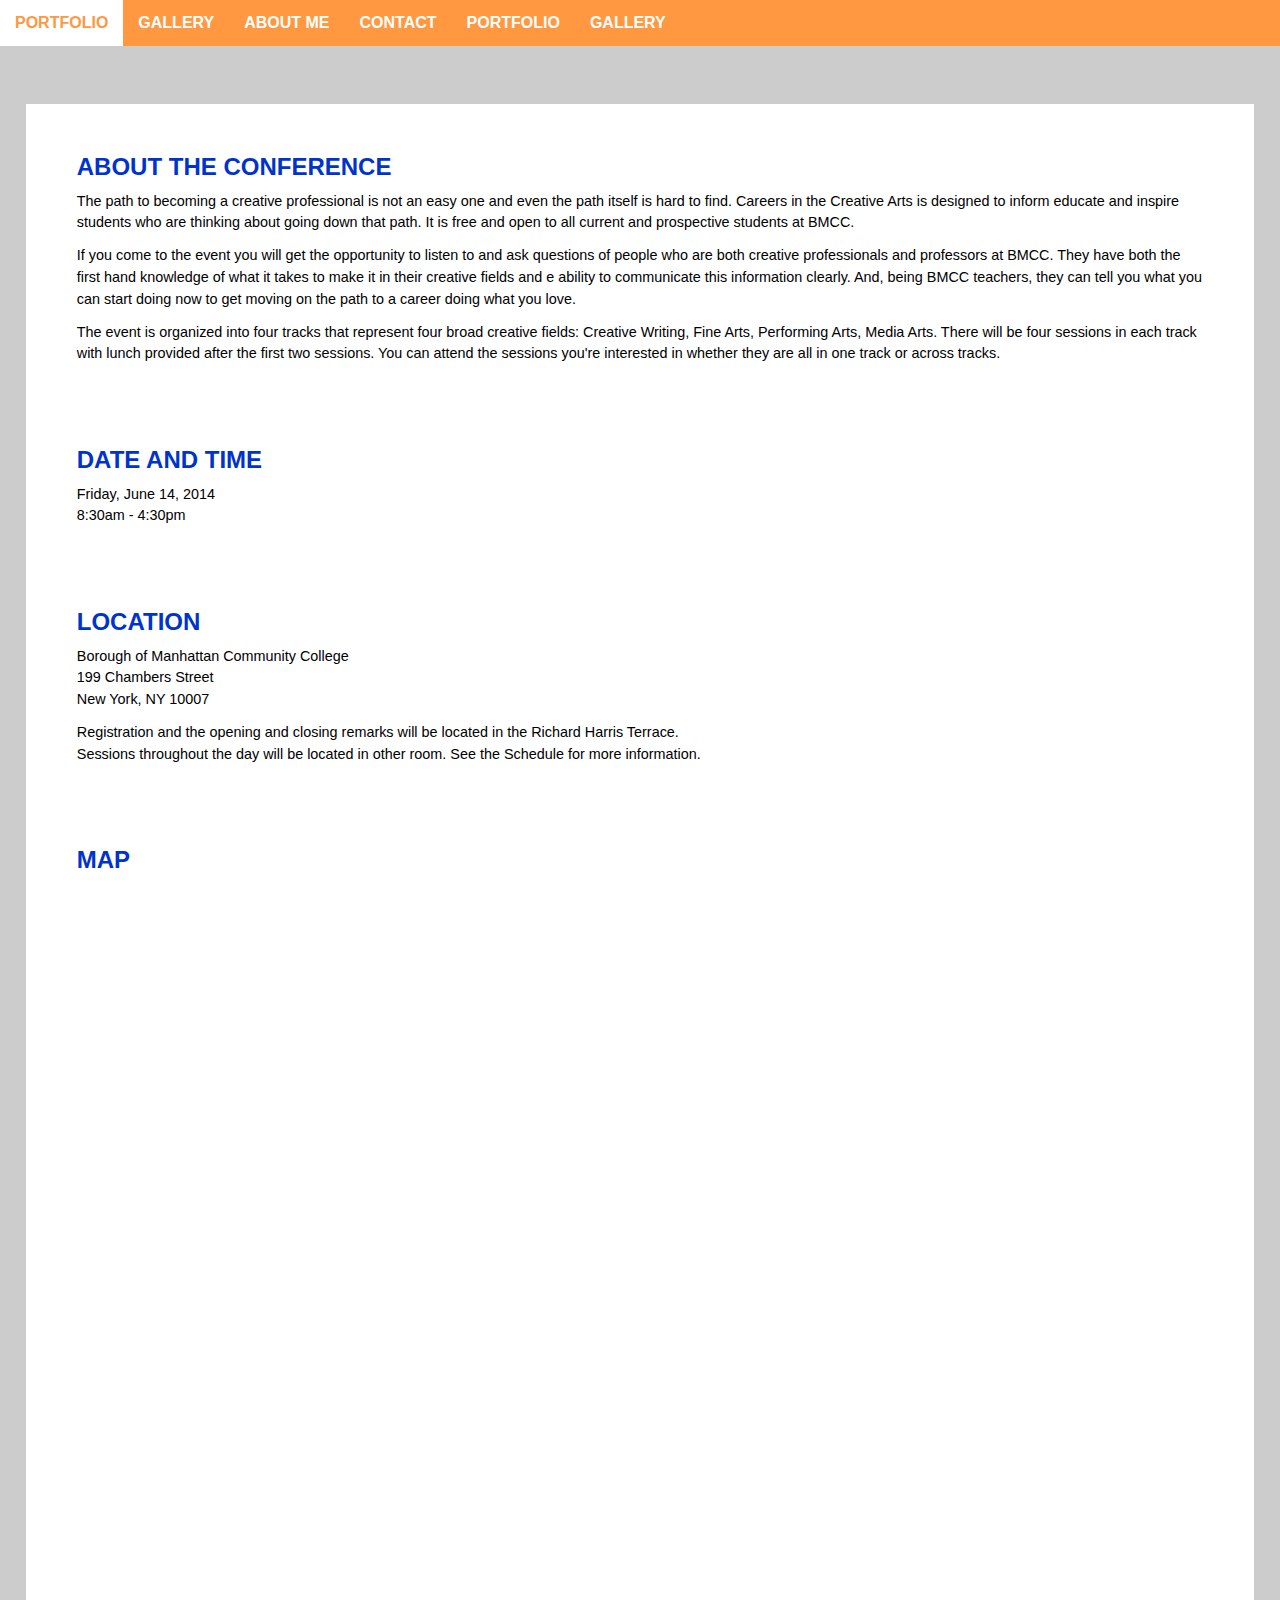
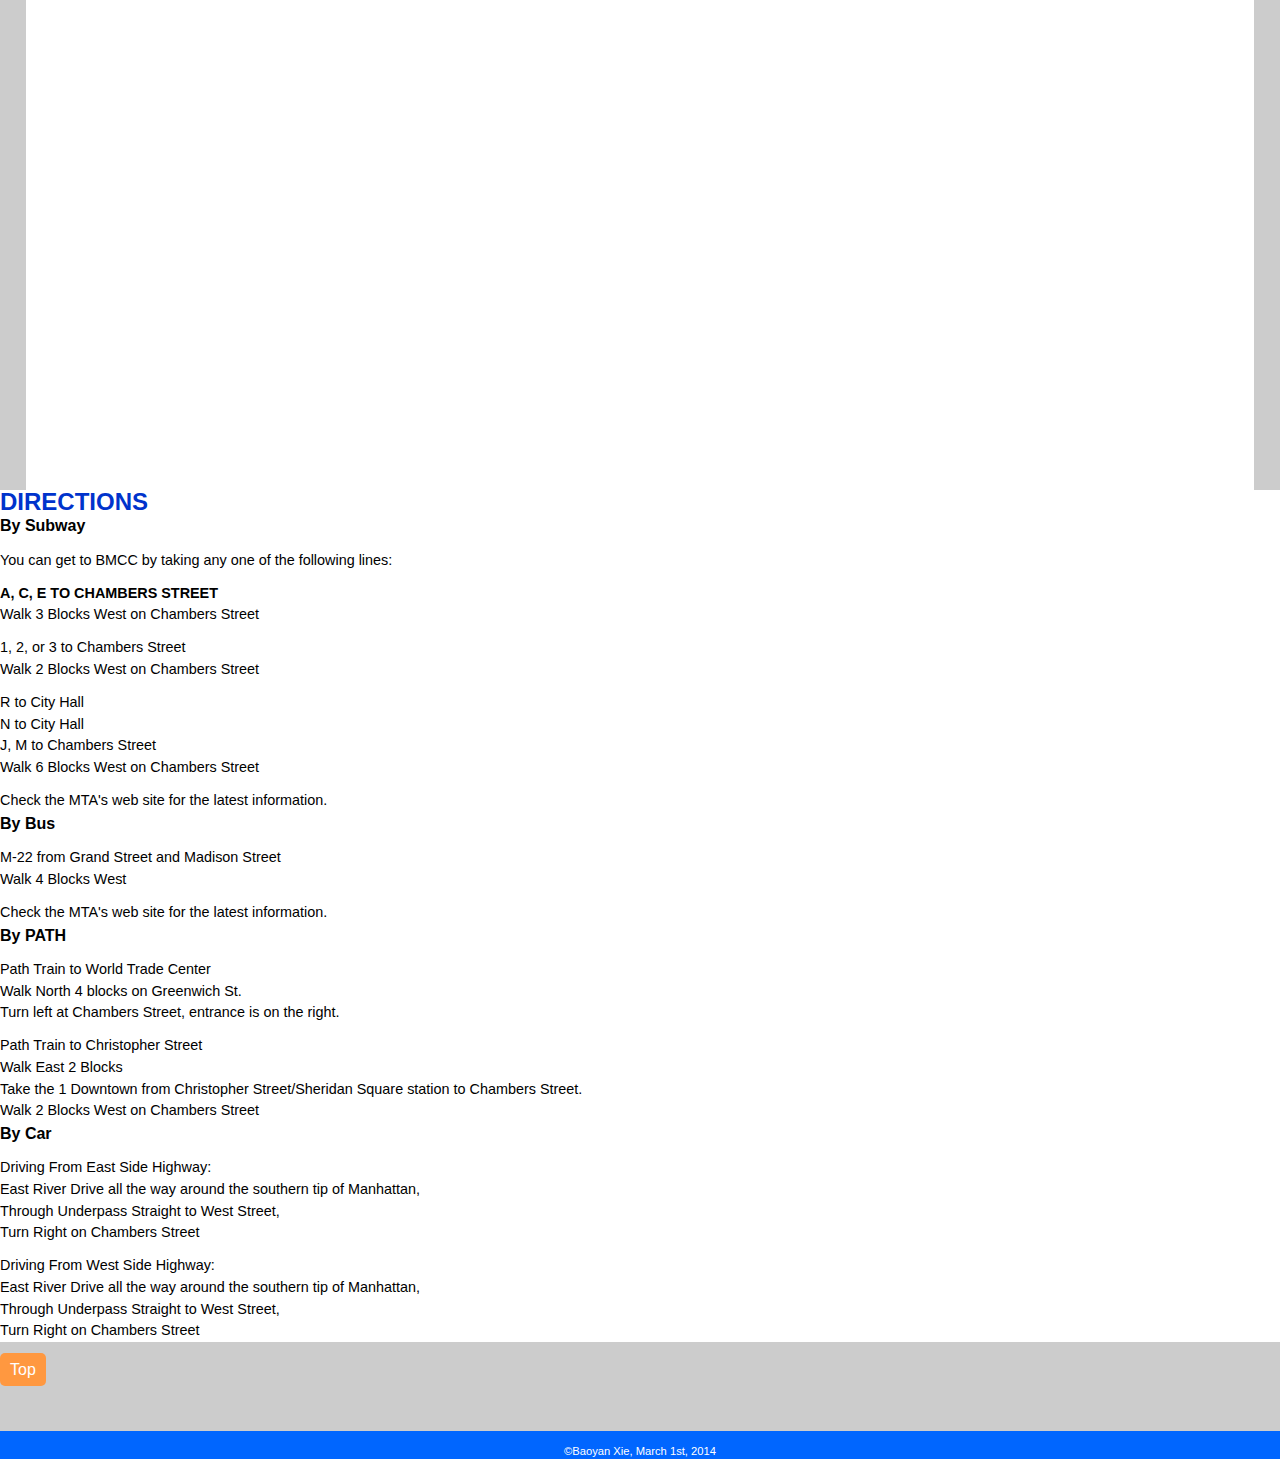
==== info.html @ 3017a3a6 "first version html" ====
<!doctype html>
<html>
<head>
<meta charset="UTF-8">
<title>About</title>
<link rel="stylesheet" type="text/css" href="css/resetsheet.css">
<link rel="stylesheet" type="text/css" href="css/about.css">
</head>

<body>
<div id="top"></div>
<header>
<h1>Careers in the Creative Arts</h1>
<div class="menu" id="menu-button">
    <a href="#main_nav">Menu</a>
    </div>
</header>
           
	<section class="track" id="about">
		<h1>ABOUT THE CONFERENCE</h1>
		<p>The path to becoming a creative professional is not an easy one and even the path itself is hard to find. Careers in the Creative Arts is designed to inform educate and inspire students who are thinking about going down that path. It is free and open to all current and prospective students at BMCC.</p>

		<p>If you come to the event you will get the opportunity to listen to and ask questions of people who are both creative professionals and professors at BMCC. They have both the first hand knowledge of what it takes to make it in their creative fields and e ability to communicate this information clearly.  And, being BMCC teachers, they can tell you what you can start doing now to get moving on the path to a career doing what you love.</p>

		<p>The event is organized into four tracks that represent four broad creative fields: Creative Writing, Fine Arts, Performing Arts, Media Arts. There will be four sessions in each track with lunch provided after the first two sessions. You can attend the sessions you're interested in whether they are all in one track or across tracks.</p>
    </section>

    <section class="track" id="time">
		<h2>DATE AND TIME</h2>
		<p>Friday, June 14, 2014<br>
			8:30am - 4:30pm</p>
	</section>

	<section class="track" id="location">
		<h2>LOCATION</h2>
		<p>Borough of Manhattan Community College<br>
			199 Chambers Street<br> 
			New York, NY 10007</p>

		<p>Registration and the opening and closing remarks will be located in the Richard Harris Terrace. <br>Sessions throughout the day will be located in other room. See the Schedule for more information.</p>
	</section>

<section class="track" id="map">
<h2>MAP</h2>
<div id="google" class="google-map">
<iframe src="https://www.google.com/maps/embed?pb=!1m18!1m12!1m3!1d1511.9999546933673!2d-74.01261829762271!3d40.71801849226833!2m3!1f0!2f0!3f0!3m2!1i1024!2i768!4f13.1!3m3!1m2!1s0x89c25a1e0db46837%3A0x97328f4c4e77998f!2s199+Chambers+St!5e0!3m2!1sen!2sus!4v1393275321458" width="285" height="300" frameborder="0" style="border:0"></iframe>
</div>
</section>

	<section class="directions" id="subway">
		<h2>DIRECTIONS</h2>
        <h3>By Subway </h3>
		<p>You can get to BMCC by taking any one of the following lines:</p>

		<p><strong>A, C, E to Chambers Street</strong><br>
		Walk 3 Blocks West on Chambers Street</p>

		<p>1, 2, or 3 to Chambers Street<br>
		Walk 2 Blocks West on Chambers Street</p>

		<p>R to City Hall<br>
		N to City Hall<br>
		J, M to Chambers Street<br>
		Walk 6 Blocks West on Chambers Street</p>

		<p>Check the MTA's web site for the latest information.</p>
	</section>


	<section class="directions" id="bus">
		<h3>By Bus</h3>
		<p>M-22 from Grand Street and Madison Street<br>
		Walk 4 Blocks West</p>

		<p>Check the MTA's web site for the latest information.</p>
	</section>

	<section class="directions" id="path">
		<h3>By PATH</h3>
		<p>Path Train to World Trade Center<br>
		Walk North 4 blocks on Greenwich St.<br>
		Turn left at Chambers Street, entrance is on the right.</p>

		<p>Path Train to Christopher Street<br>
		Walk East 2 Blocks<br>
		Take the 1 Downtown from Christopher Street/Sheridan Square station to Chambers Street.<br> 
		Walk 2 Blocks West on Chambers Street</p>
	</section>

	<section class="directions" id="car">
		<h3>By Car</h3>

		<p>Driving From East Side Highway:<br>
		East River Drive all the way around the southern tip of Manhattan,<br>
		Through Underpass Straight to West Street, <br>
		Turn Right on Chambers Street</p>

		<p>Driving From West Side Highway:<br>
		East River Drive all the way around the southern tip of Manhattan,<br>
		Through Underpass Straight to West Street,<br> 
		Turn Right on Chambers Street</p>
	</section>
    
    <div class="top">
	       <a href="#top">Top</a>
           </div>
           
    <div class="container"> 
    <nav id="main_nav" >
      <ul>
          <li><a href="">Portfolio</a></li>
          <li><a href="">Gallery</a></li>
          <li><a href="">About Me</a></li>
          <li><a href="">Contact</a></li>
        <li><a href="">Portfolio</a></li>
          <li><a href="">Gallery</a></li>
       </ul>
    </nav><!--end main_nav -->  
 </div> <!-- end contanier -->
 
</body>

<footer>

<small>&copy;Baoyan Xie, March 1st, 2014</small>
</footer>
</html>
---- css/resetsheet.css ----
/* http://meyerweb.com/eric/tools/css/reset/ 
   v2.0 | 20110126
   License: none (public domain)
*/

html, body, div, span, applet, object, iframe,
h1, h2, h3, h4, h5, h6, p, blockquote, pre,
a, abbr, acronym, address, big, cite, code,
del, dfn, em, img, ins, kbd, q, s, samp,
small, strike, strong, sub, sup, tt, var,
b, u, i, center,
dl, dt, dd, ol, ul, li,
fieldset, form, label, legend,
table, caption, tbody, tfoot, thead, tr, th, td,
article, aside, canvas, details, embed, 
figure, figcaption, footer, header, hgroup, 
menu, nav, output, ruby, section, summary,
time, mark, audio, video {
	margin: 0;
	padding: 0;
	border: 0;
	font-size: 100%;
	font: inherit;
	vertical-align: baseline;
}
/* HTML5 display-role reset for older browsers */
article, aside, details, figcaption, figure, 
footer, header, hgroup, menu, nav, section {
	display: block;
}
body {
	line-height: 1;
}
ol, ul {
	list-style: none;
}
blockquote, q {
	quotes: none;
}
blockquote:before, blockquote:after,
q:before, q:after {
	content: '';
	content: none;
}
table {
	border-collapse: collapse;
	border-spacing: 0;
}
---- css/about.css ----
@charset "utf-8";
/* CSS Document */

/* apply a natural box layout model to all elements */
*, *:before, *:after {
-moz-box-sizing: border-box; 
-webkit-box-sizing: border-box; 
box-sizing: border-box;
}
img,video{width: auto; max-width: 100%; height: auto; margin: 0 auto 1em;
}

body{
	width:100%;
	margin:0 auto;
	line-height:1.5;
	font-family:Arial, Helvetica, sans-serif;
	background-color:#CCC;
}
/* make images and video elements responsive */
img,video{width: auto; max-width: 100%; height: auto; margin: 0 auto 1em;}

header{
	margin-bottom:5em;
	background-color:#2F63CF;
}
.track{
	width:96%;
	/* margin:0 auto; */
	margin-left:auto;
	margin-right:auto;
	padding:4% 4%;
	background-color:#FFF;
	padding-bottom:2em;
}
h1,h2{
	font-weight:bold;
	line-height:1em;
	color:#03C;
	font-size:1.5em;
}

header h1{
	margin-bottom:2em;
}

h3{
	font-weight:bold;
}
p{
	font-size:0.9em;
	margin-top:0.8em;
}

strong{
	font-weight:900;
}



/* 
Directions Page
*/
.directions{
	background-color:white;
}
.directions strong{
	text-transform: uppercase;
}



footer{
	text-align:center;
	font-size:0.7em;
	color:#fff;
	margin-top:-8px;
	background-color:#06F;
	padding-top:1em;
}
.top a{
  padding:0.5em 0.625em; /*10/16 */
  background-color:#FF9840;
  border-radius:5px;
  color: #fff;
  text-decoration:none;
}
.top{
	margin-top:1em;
	margin-bottom:-0.65em;
}
.container{
	margin-top:1em;
}




/* ----------------------------------
google map
----------------------------------- */
.google-map{
	
 position: relative;
    padding-bottom: 105.263157894737%; 
    height: 0;
}
.google-map iframe {
    position: absolute;
    top: 0;
    left: 0;
    width: 100%;
    height: 100%;
	margin-top:1em;
}

/* ---------------------------------
Navigation Styles
----------------------------------- */


#main_nav{
  clear:both;
}  

#main_nav ul{
  list-style: none;
}

#main_nav li a{
  display:block;
  color:#fff;
  background-color:#FF9840;
  text-transform: uppercase;
  padding: 0.625em; /* 10/16 */
  text-decoration:none;
  border-bottom: 1px solid;
  font-weight:800;
}

#main_nav li a:hover{
  color:#FF9840;
  background-color: #fff;
}
  
/* menu button */
.menu a{
  padding:0.5em 0.625em; /*10/16 */
  background-color:#FF9840;
  border-radius:3px;
  color: #fff;
  text-decoration:none;
}

.menu a:hover{
  color:#555;
  background-color:#FF9840;
}
 
.menu{
  /*margin-top:-8em;*/
}

/* ==========================
*  Media Queries for Main Nav
*  ========================== */
/* these don't have to be separate. We did so for two reasons:
1. Easy to copy and paste this into new design
2. Depending on your site you may need separate break points for the nav. You may want to see what width is needed to fit your nav horizontally without breaking and use that as the breakpoint. 

It should also be noted that there is only one media query because this CSS moves the nav to the top where it can stay for all of the other sizes.
*/

/* 656 / 16 */
@media only screen and (min-width:42.75em) {
	/* hide the menu button */
  .menu{
	  display:none;
  }
  
/* move main_nav to top of the screen */
  #main_nav{
    position:absolute;
    top:0;
    left:0;
    width:100%;
   overflow:hidden;
    background-color:#FF9840;
  }
  
  #main_nav li{
    display:inline;
    line-height:1em;
  }
  #main_nav li a{
    float:left;
    padding: 0.9375em; /* 10/16  and  15/16 */
    border-bottom: none;
  }
  
/* hide the link to top in the nav */
  #main_nav li a.top{
    display: none;
  }
  /* move the rest of the page down accordingly */
  .container{
   margin-top:3.75em;  /*60 / 16 */ 
  }
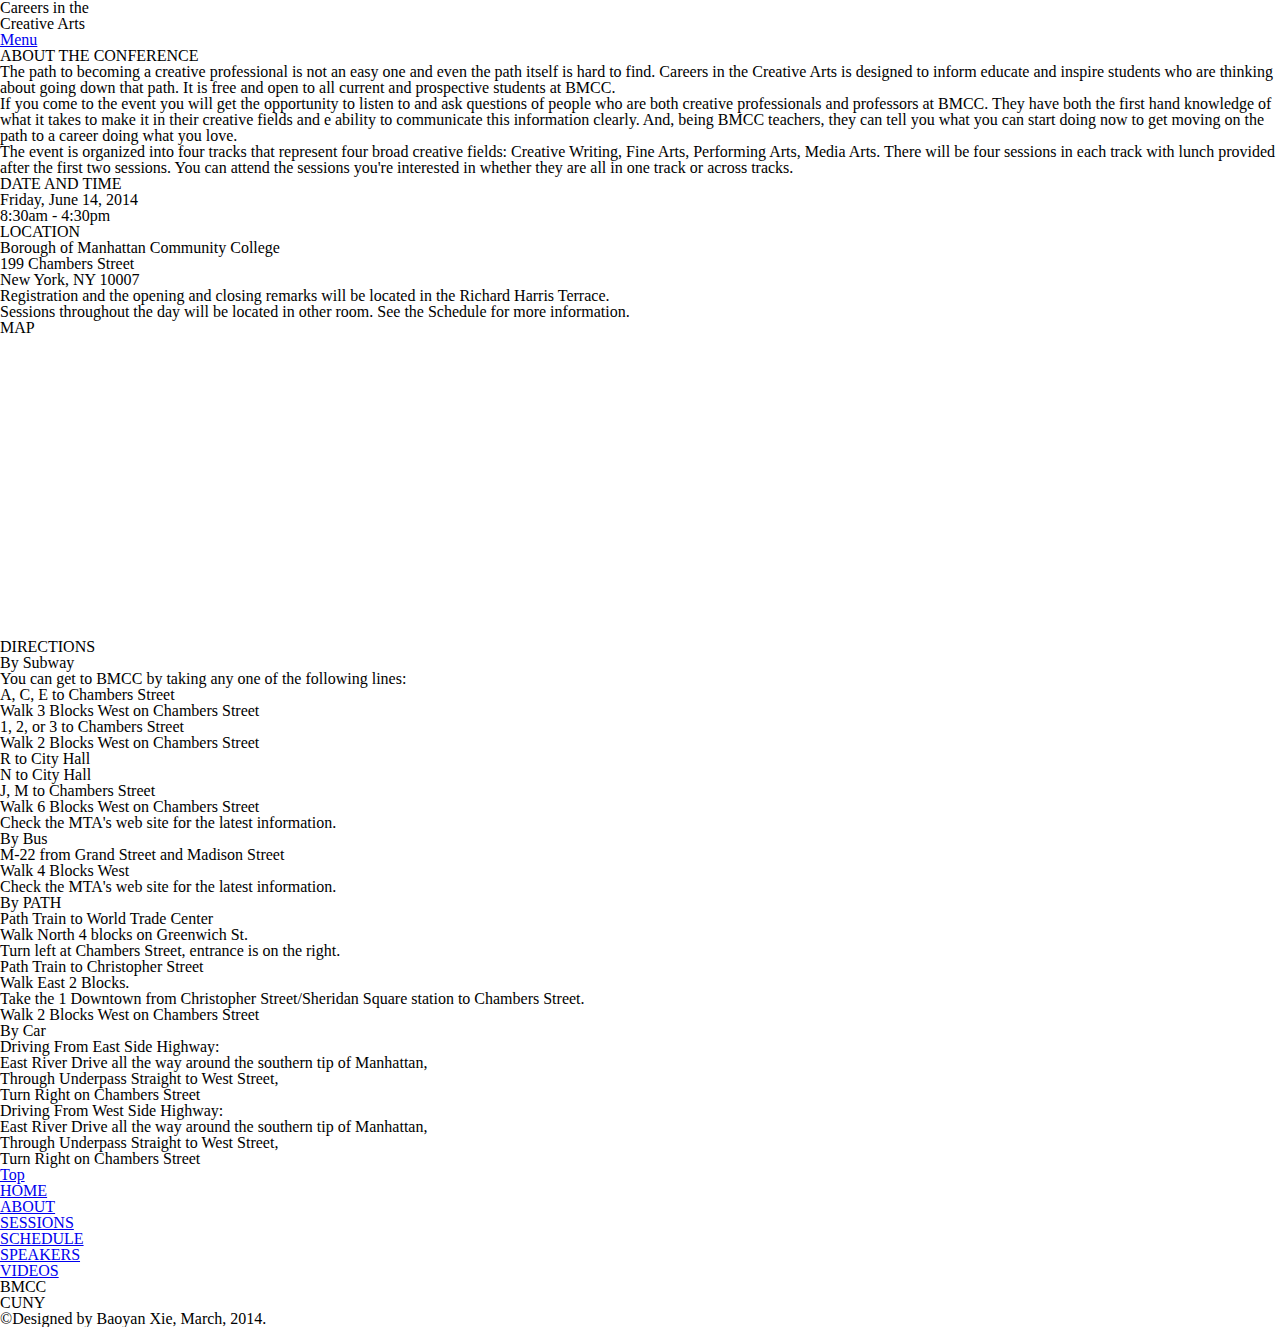
==== commit f7f5a699: "first draft (new modified)" ====
--- a/info.html
+++ b/info.html
@@ -2,21 +2,21 @@
 <html>
 <head>
 <meta charset="UTF-8">
-<title>About</title>
+<title>About Me</title>
 <link rel="stylesheet" type="text/css" href="css/resetsheet.css">
-<link rel="stylesheet" type="text/css" href="css/about.css">
+<link rel="stylesheet" type="text/css" href="css/info.css">
 </head>
 
 <body>
 <div id="top"></div>
 <header>
-<h1>Careers in the Creative Arts</h1>
+<h1>Careers in the <br>Creative Arts</h1>
 <div class="menu" id="menu-button">
     <a href="#main_nav">Menu</a>
     </div>
 </header>
            
-	<section class="track" id="about">
+	<section class="info track" id="about">
 		<h1>ABOUT THE CONFERENCE</h1>
 		<p>The path to becoming a creative professional is not an easy one and even the path itself is hard to find. Careers in the Creative Arts is designed to inform educate and inspire students who are thinking about going down that path. It is free and open to all current and prospective students at BMCC.</p>
 
@@ -25,13 +25,13 @@
 		<p>The event is organized into four tracks that represent four broad creative fields: Creative Writing, Fine Arts, Performing Arts, Media Arts. There will be four sessions in each track with lunch provided after the first two sessions. You can attend the sessions you're interested in whether they are all in one track or across tracks.</p>
     </section>
 
-    <section class="track" id="time">
+    <section class="date track" id="time">
 		<h2>DATE AND TIME</h2>
 		<p>Friday, June 14, 2014<br>
 			8:30am - 4:30pm</p>
 	</section>
 
-	<section class="track" id="location">
+	<section class="location track" id="location">
 		<h2>LOCATION</h2>
 		<p>Borough of Manhattan Community College<br>
 			199 Chambers Street<br> 
@@ -40,7 +40,7 @@
 		<p>Registration and the opening and closing remarks will be located in the Richard Harris Terrace. <br>Sessions throughout the day will be located in other room. See the Schedule for more information.</p>
 	</section>
 
-<section class="track" id="map">
+<section class="map track" id="map">
 <h2>MAP</h2>
 <div id="google" class="google-map">
 <iframe src="https://www.google.com/maps/embed?pb=!1m18!1m12!1m3!1d1511.9999546933673!2d-74.01261829762271!3d40.71801849226833!2m3!1f0!2f0!3f0!3m2!1i1024!2i768!4f13.1!3m3!1m2!1s0x89c25a1e0db46837%3A0x97328f4c4e77998f!2s199+Chambers+St!5e0!3m2!1sen!2sus!4v1393275321458" width="285" height="300" frameborder="0" style="border:0"></iframe>
@@ -55,12 +55,12 @@
 		<p><strong>A, C, E to Chambers Street</strong><br>
 		Walk 3 Blocks West on Chambers Street</p>
 
-		<p>1, 2, or 3 to Chambers Street<br>
+		<p><strong>1, 2, or 3 to Chambers Street</strong><br>
 		Walk 2 Blocks West on Chambers Street</p>
 
-		<p>R to City Hall<br>
-		N to City Hall<br>
-		J, M to Chambers Street<br>
+		<p><strong>R to City Hall</strong><br>
+		<strong>N to City Hall</strong><br>
+		<strong>J, M to Chambers Street</strong><br>
 		Walk 6 Blocks West on Chambers Street</p>
 
 		<p>Check the MTA's web site for the latest information.</p>
@@ -69,7 +69,7 @@
 
 	<section class="directions" id="bus">
 		<h3>By Bus</h3>
-		<p>M-22 from Grand Street and Madison Street<br>
+		<p><strong>M-22 from Grand Street and Madison Street</strong><br>
 		Walk 4 Blocks West</p>
 
 		<p>Check the MTA's web site for the latest information.</p>
@@ -77,25 +77,25 @@
 
 	<section class="directions" id="path">
 		<h3>By PATH</h3>
-		<p>Path Train to World Trade Center<br>
+		<p><strong>Path Train to World Trade Center</strong><br>
 		Walk North 4 blocks on Greenwich St.<br>
 		Turn left at Chambers Street, entrance is on the right.</p>
 
-		<p>Path Train to Christopher Street<br>
-		Walk East 2 Blocks<br>
-		Take the 1 Downtown from Christopher Street/Sheridan Square station to Chambers Street.<br> 
+		<p><strong>Path Train to Christopher Street</strong><br>
+		Walk East 2 Blocks.<br>
+		Take the 1 Downtown from Christopher Street/Sheridan Square station to Chambers Street.<br>
 		Walk 2 Blocks West on Chambers Street</p>
 	</section>
 
 	<section class="directions" id="car">
 		<h3>By Car</h3>
 
-		<p>Driving From East Side Highway:<br>
+		<p><strong>Driving From East Side Highway:</strong><br>
 		East River Drive all the way around the southern tip of Manhattan,<br>
 		Through Underpass Straight to West Street, <br>
 		Turn Right on Chambers Street</p>
 
-		<p>Driving From West Side Highway:<br>
+		<p><strong>Driving From West Side Highway:</strong><br>
 		East River Drive all the way around the southern tip of Manhattan,<br>
 		Through Underpass Straight to West Street,<br> 
 		Turn Right on Chambers Street</p>
@@ -108,12 +108,12 @@
     <div class="container"> 
     <nav id="main_nav" >
       <ul>
-          <li><a href="">Portfolio</a></li>
-          <li><a href="">Gallery</a></li>
-          <li><a href="">About Me</a></li>
-          <li><a href="">Contact</a></li>
-        <li><a href="">Portfolio</a></li>
-          <li><a href="">Gallery</a></li>
+         <li><a href="index.html">HOME</a></li>
+          <li><a href="info.html">ABOUT</a></li>
+          <li><a href="sessions.html">SESSIONS</a></li>
+          <li><a href="schedule.html">SCHEDULE</a></li>
+          <li><a href="speakers.html">SPEAKERS</a></li>
+          <li><a href="videos.html">VIDEOS</a></li>
        </ul>
     </nav><!--end main_nav -->  
  </div> <!-- end contanier -->
@@ -121,7 +121,9 @@
 </body>
 
 <footer>
-
-<small>&copy;Baoyan Xie, March 1st, 2014</small>
+<div id="bmcc">
+<p><strong>BMCC<br>CUNY</strong></p>
+</div>
+<small>&copy;Designed by Baoyan Xie, March, 2014.</small>
 </footer>
 </html>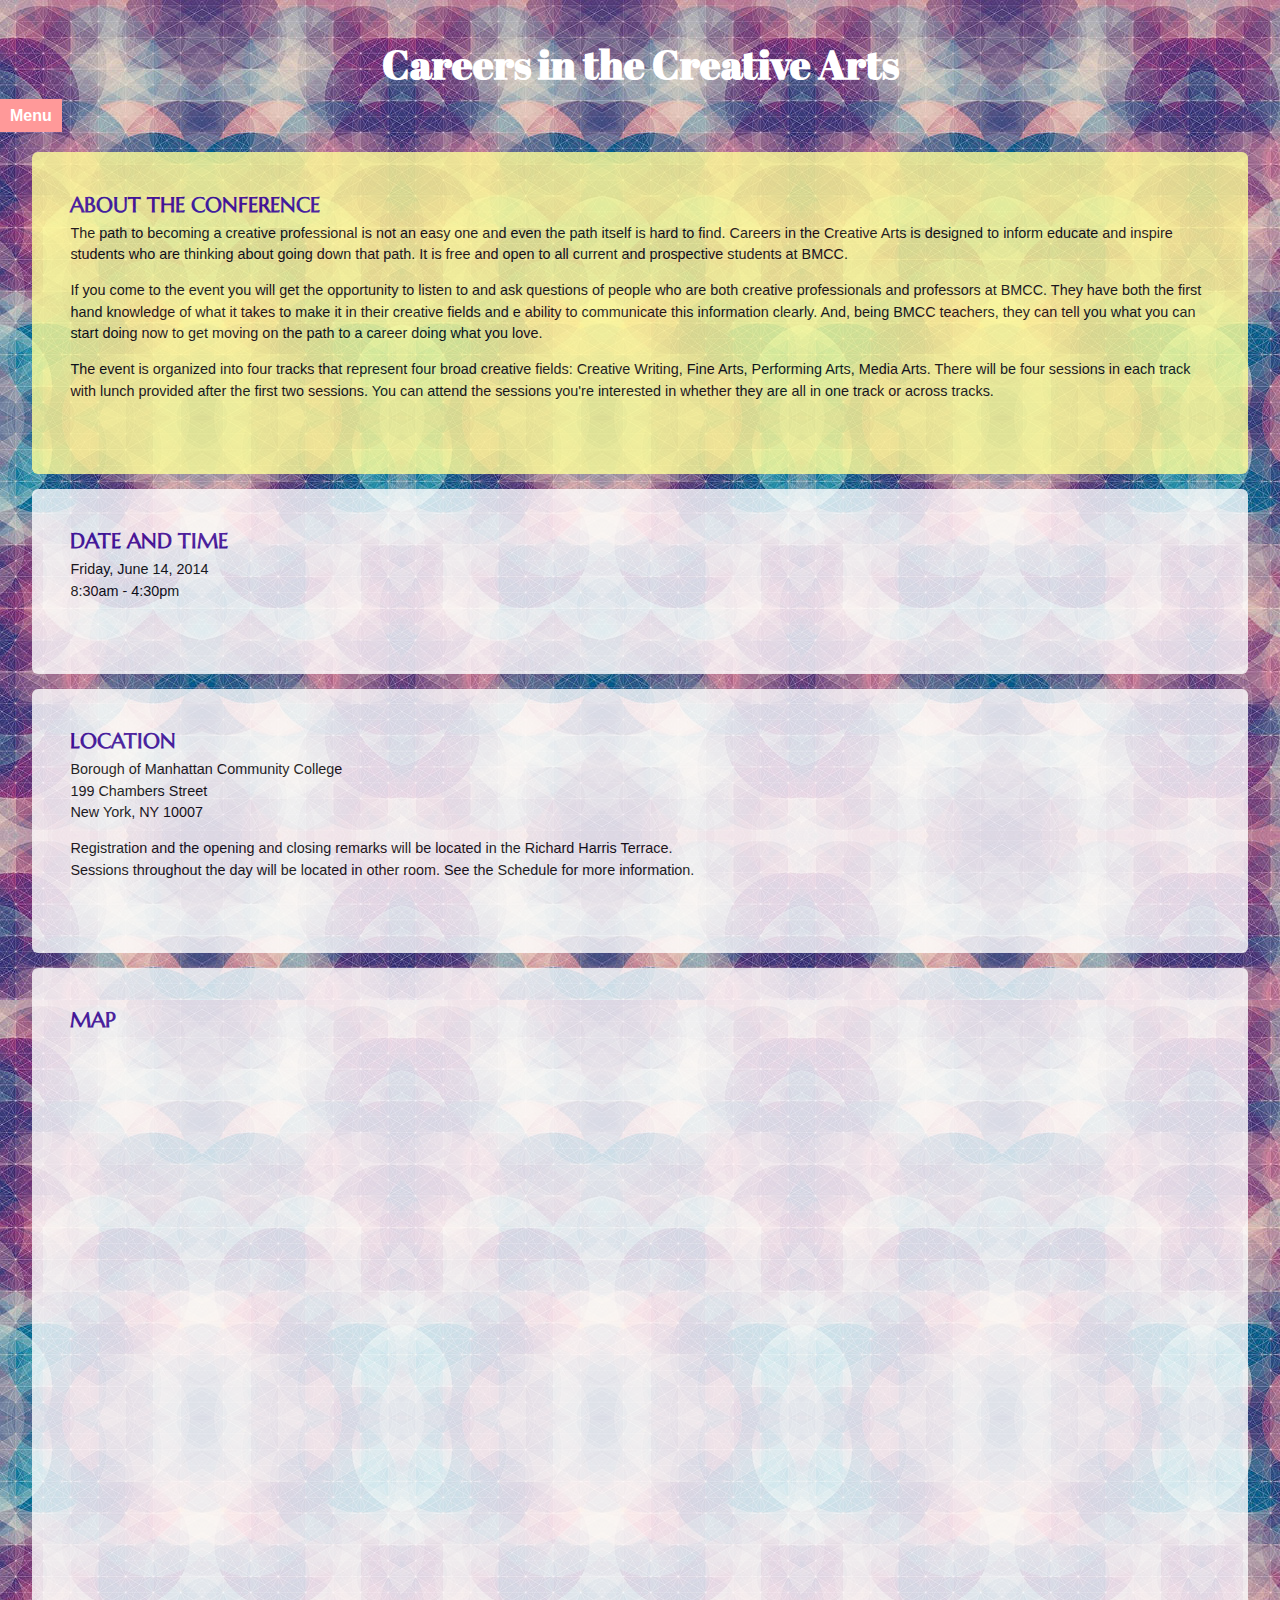
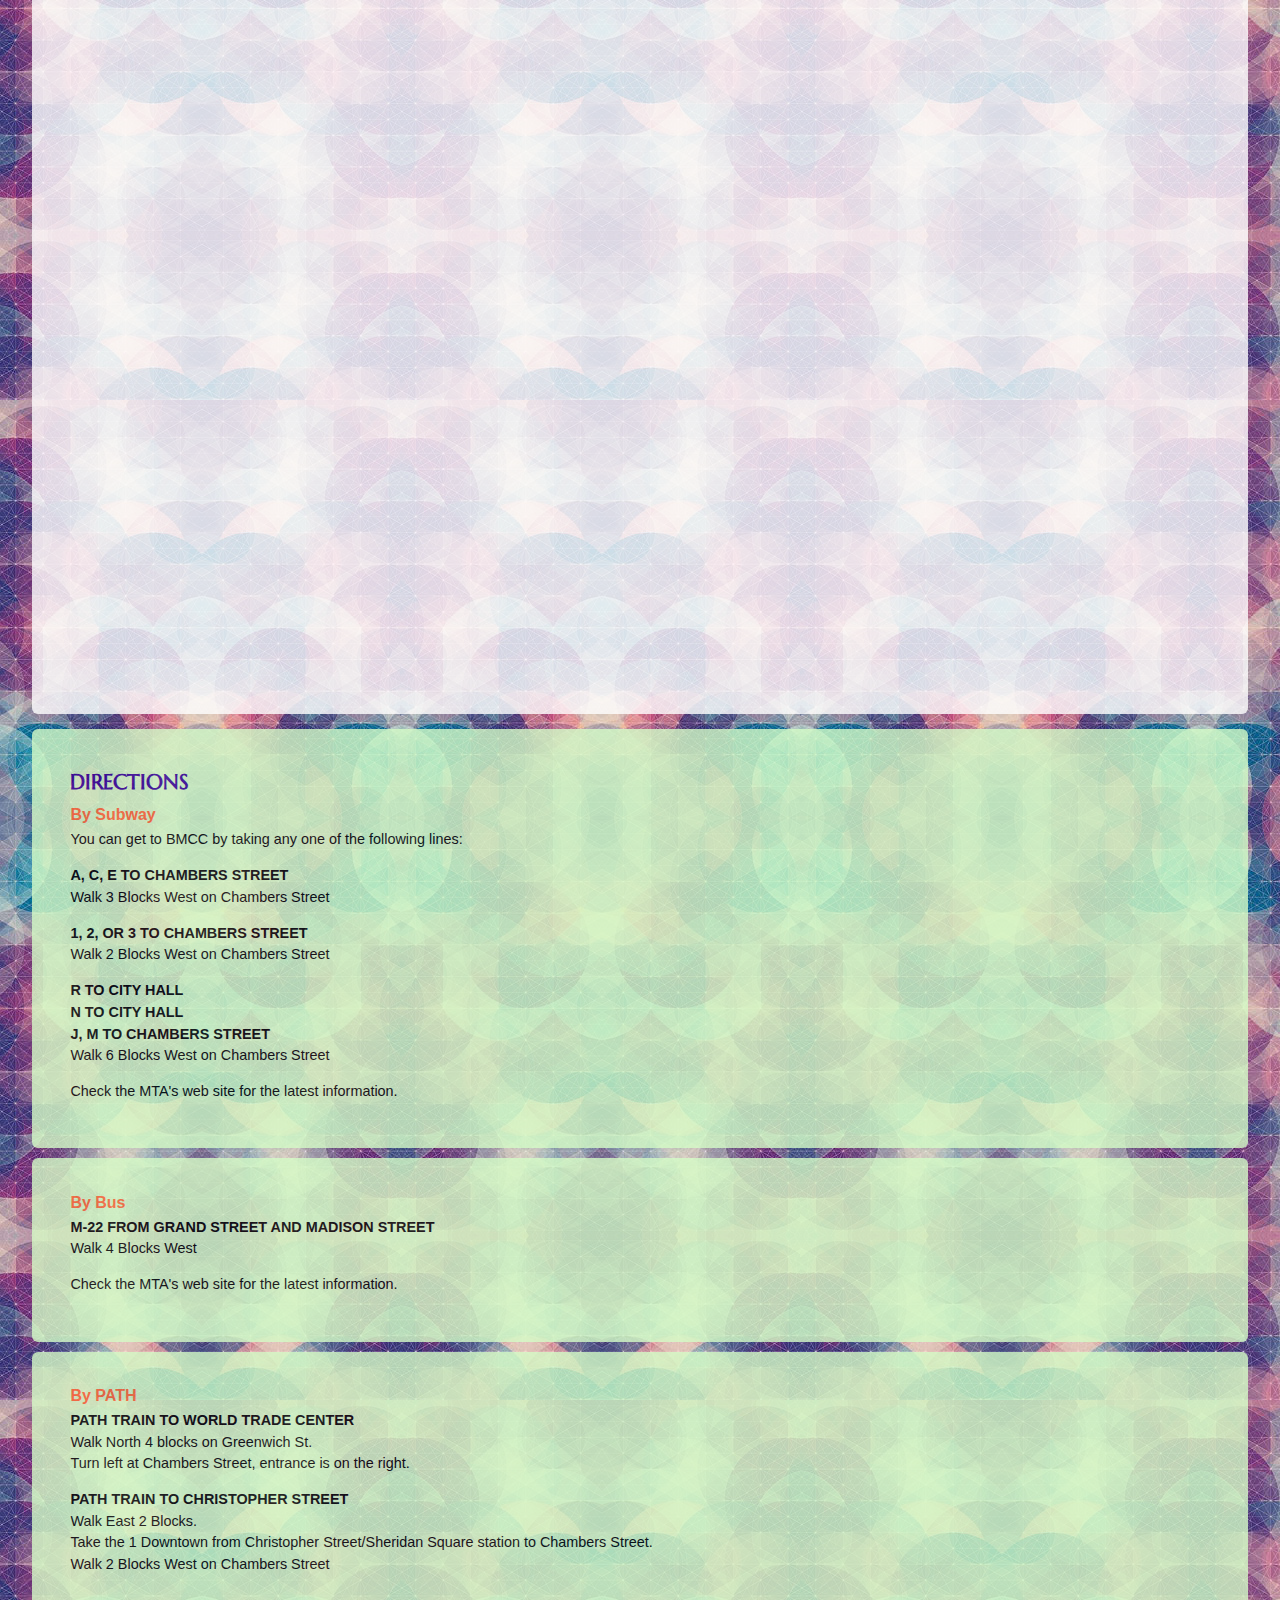
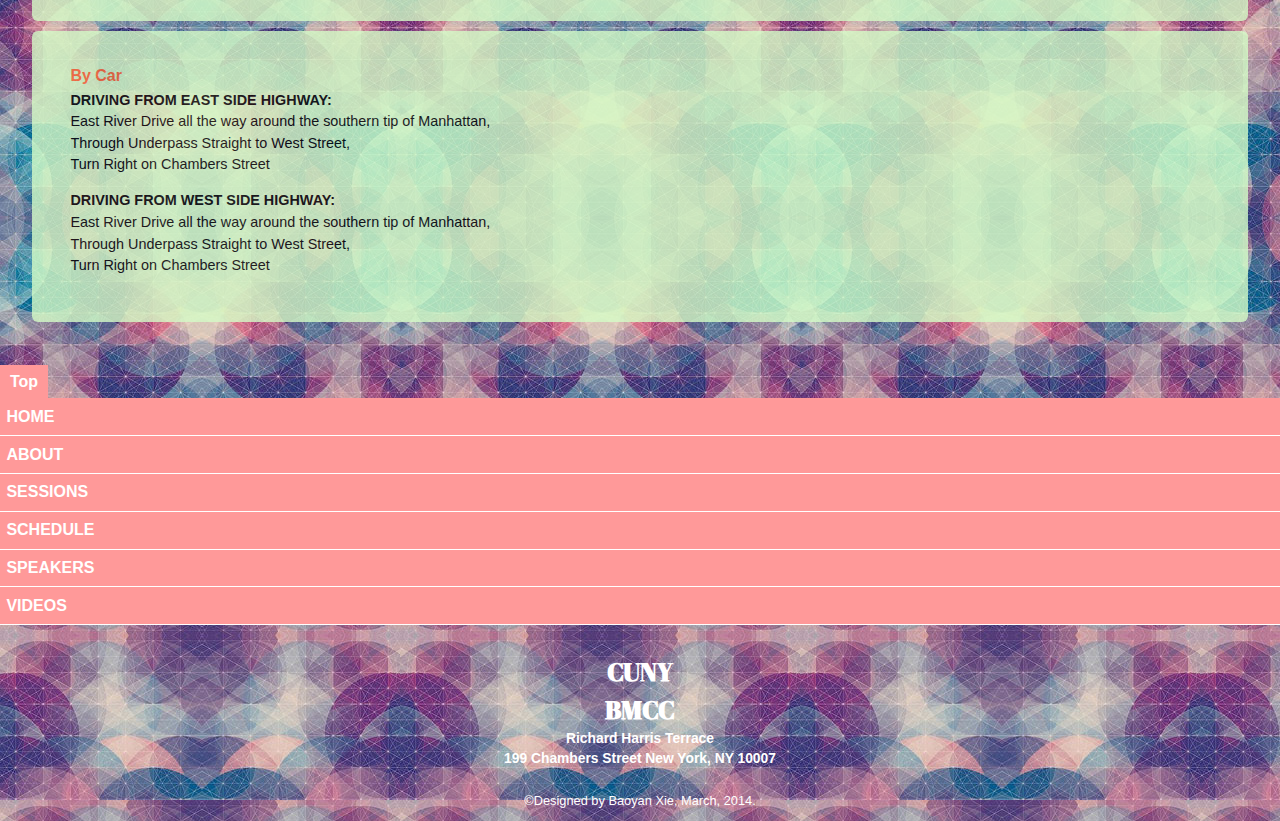
==== commit c5131f73: "final version" ====
--- a/info.html
+++ b/info.html
@@ -5,12 +5,14 @@
 <title>About Me</title>
 <link rel="stylesheet" type="text/css" href="css/resetsheet.css">
 <link rel="stylesheet" type="text/css" href="css/info.css">
+<link href='http://fonts.googleapis.com/css?family=Abril+Fatface' rel='stylesheet' type='text/css'>
+<link href='http://fonts.googleapis.com/css?family=Marcellus+SC' rel='stylesheet' type='text/css'>
 </head>
 
 <body>
 <div id="top"></div>
 <header>
-<h1>Careers in the <br>Creative Arts</h1>
+<h1>Careers in the Creative Arts</h1>
 <div class="menu" id="menu-button">
     <a href="#main_nav">Menu</a>
     </div>
@@ -23,13 +25,13 @@
 		<p>If you come to the event you will get the opportunity to listen to and ask questions of people who are both creative professionals and professors at BMCC. They have both the first hand knowledge of what it takes to make it in their creative fields and e ability to communicate this information clearly.  And, being BMCC teachers, they can tell you what you can start doing now to get moving on the path to a career doing what you love.</p>
 
 		<p>The event is organized into four tracks that represent four broad creative fields: Creative Writing, Fine Arts, Performing Arts, Media Arts. There will be four sessions in each track with lunch provided after the first two sessions. You can attend the sessions you're interested in whether they are all in one track or across tracks.</p>
-    </section>
+    </section><!---end id=about--->
 
     <section class="date track" id="time">
 		<h2>DATE AND TIME</h2>
 		<p>Friday, June 14, 2014<br>
 			8:30am - 4:30pm</p>
-	</section>
+	</section><!---end id=time--->
 
 	<section class="location track" id="location">
 		<h2>LOCATION</h2>
@@ -38,14 +40,15 @@
 			New York, NY 10007</p>
 
 		<p>Registration and the opening and closing remarks will be located in the Richard Harris Terrace. <br>Sessions throughout the day will be located in other room. See the Schedule for more information.</p>
-	</section>
+	</section><!---end id=location--->
 
 <section class="map track" id="map">
 <h2>MAP</h2>
+
 <div id="google" class="google-map">
 <iframe src="https://www.google.com/maps/embed?pb=!1m18!1m12!1m3!1d1511.9999546933673!2d-74.01261829762271!3d40.71801849226833!2m3!1f0!2f0!3f0!3m2!1i1024!2i768!4f13.1!3m3!1m2!1s0x89c25a1e0db46837%3A0x97328f4c4e77998f!2s199+Chambers+St!5e0!3m2!1sen!2sus!4v1393275321458" width="285" height="300" frameborder="0" style="border:0"></iframe>
 </div>
-</section>
+</section><!---end id=map--->
 
 	<section class="directions" id="subway">
 		<h2>DIRECTIONS</h2>
@@ -64,7 +67,7 @@
 		Walk 6 Blocks West on Chambers Street</p>
 
 		<p>Check the MTA's web site for the latest information.</p>
-	</section>
+	</section><!---end id=subway--->
 
 
 	<section class="directions" id="bus">
@@ -73,7 +76,7 @@
 		Walk 4 Blocks West</p>
 
 		<p>Check the MTA's web site for the latest information.</p>
-	</section>
+	</section><!---end id=bus--->
 
 	<section class="directions" id="path">
 		<h3>By PATH</h3>
@@ -85,7 +88,7 @@
 		Walk East 2 Blocks.<br>
 		Take the 1 Downtown from Christopher Street/Sheridan Square station to Chambers Street.<br>
 		Walk 2 Blocks West on Chambers Street</p>
-	</section>
+	</section><!---end id=path--->
 
 	<section class="directions" id="car">
 		<h3>By Car</h3>
@@ -99,7 +102,7 @@
 		East River Drive all the way around the southern tip of Manhattan,<br>
 		Through Underpass Straight to West Street,<br> 
 		Turn Right on Chambers Street</p>
-	</section>
+	</section><!---end id=car--->
     
     <div class="top">
 	       <a href="#top">Top</a>
@@ -122,8 +125,14 @@
 
 <footer>
 <div id="bmcc">
-<p><strong>BMCC<br>CUNY</strong></p>
+<p><strong>CUNY<br>BMCC</strong></p>
 </div>
+
+<div id="address">
+<p>Richard Harris Terrace<br>
+   199 Chambers Street New York, NY 10007</p>
+ </div>
+ 
 <small>&copy;Designed by Baoyan Xie, March, 2014.</small>
 </footer>
 </html>--- a/css/info.css
+++ b/css/info.css
@@ -0,0 +1,186 @@
+@charset "utf-8";
+/* CSS Document */
+
+/* apply a natural box layout model to all elements */
+*, *:before, *:after {
+-moz-box-sizing: border-box; 
+-webkit-box-sizing: border-box; 
+box-sizing: border-box;
+}
+
+/* make images and video elements responsive */
+img,video{width: auto; max-width: 100%; height: auto; margin: 0 auto 1em;}
+
+body{
+	width:100%;
+	margin:0 auto;
+	line-height:1.5;
+	font-family:Arial, Helvetica, sans-serif;
+	background-image:url(../images/00.jpg);
+}
+p{
+	font-size:0.9em;
+	padding-top:0.5em;
+	padding-bottom:0.5em;/*only for this page*/
+}
+header h1{
+	text-align:center;
+	font-weight:bold;
+	padding-top:1em;
+	font-size:2.5em;
+	color:#fff;
+	line-height:1.2em;
+	font-family:'Abril Fatface'; 
+}
+
+
+/* ------------------------
+body styles
+--------------------------*/
+/*the same style for id="about", "time", "location",and "map" pages*/
+.track{
+	width:95%;
+	/* margin:0 auto; */
+	margin-left:auto;
+	margin-right:auto;
+	margin-bottom:15px;
+	padding:3% 3%;
+	padding-bottom: 5%;
+	background-color:#FFF;
+	opacity:0.8;
+	border-radius:6px;
+}
+.track h1,h2{
+	font-weight:bold;
+	line-height:1em;
+	color:#309;
+	font-size:1.3em;
+	padding-top:0.2em;
+	font-family: 'Marcellus SC', serif;
+}
+#about{
+	background-color:#ff9;
+}
+/*directions page*/
+.directions{
+	width:95%;
+	margin-left:auto;
+	margin-right:auto;
+	margin-bottom:10px;
+	padding:3% 3%;
+	background-color:#D5FCC7;
+	opacity:0.8;
+	border-radius:6px;	
+}
+#subway h2{
+	padding-bottom:0.8em;
+}
+h3{
+	font-weight:bold;
+	line-height:0.8em;
+	color:#F63;
+}
+.directions strong{
+	text-transform: uppercase;
+}
+strong{
+	font-weight:900;
+}
+
+
+/* ----------------------------------
+google map
+----------------------------------- */
+#google{
+	margin-bottom:1.25em;
+}
+.google-map{	
+    position: relative;
+    padding-bottom: 105.263157894737%; 
+    height: 0;
+}
+.google-map iframe {
+    position: absolute;
+    top: 0;
+    left: 0;
+    width: 100%;
+    height: 100%;
+	margin-top:1em;
+}
+
+/*------------------------------
+footer styles
+------------------------------*/
+footer{
+	text-align:center;
+	font-size:0.8em;
+	color:#fff;
+	margin-bottom:0.8em;
+}
+#bmcc{
+	font-size:2.2em;
+	font-weight:bold;
+	margin-top:0.5em;
+	margin-bottom:-0.7em;/*only for this page*/
+	font-family:'Abril Fatface'; 
+}
+#address{
+	font-size: 1.2em;
+	font-weight:bold;
+	margin-top:-0.5em;
+	margin-bottom:1em;
+}
+
+/* ---------------------------------
+Navigation Styles
+----------------------------------- */
+#main_nav{
+  clear:both;
+}  
+
+#main_nav ul{
+  list-style: none;
+}
+
+#main_nav li a{
+  display:block;
+  color:#FFF;
+  background-color:#F99;
+  text-transform: uppercase;
+  padding: 0.4em; /* 10/16 */
+  text-decoration:none;
+  border-bottom:1px solid;
+  font-weight:800; 
+}
+
+#main_nav li a:hover{
+  color:#ff9840;
+  background-color: #fff;
+}
+  
+/* menu button */
+.menu a{
+  padding:0.5em 0.625em; /*10/16 */
+  background-color:#F99;
+  color:#fff;
+  text-decoration:none;
+  font-weight:800;
+}
+#menu-button{
+	margin-bottom:1.5em;
+	margin-top:1em;
+}
+.top a{
+  padding:0.5em 0.625em; /*10/16 */
+  background-color:#F99;
+  color:#fff;
+  text-decoration:none;
+  font-weight:800;
+}
+.top{
+	margin-top:3em;
+	margin-bottom:-0.75em;
+}
+.container{
+	margin-top:1em;
+}